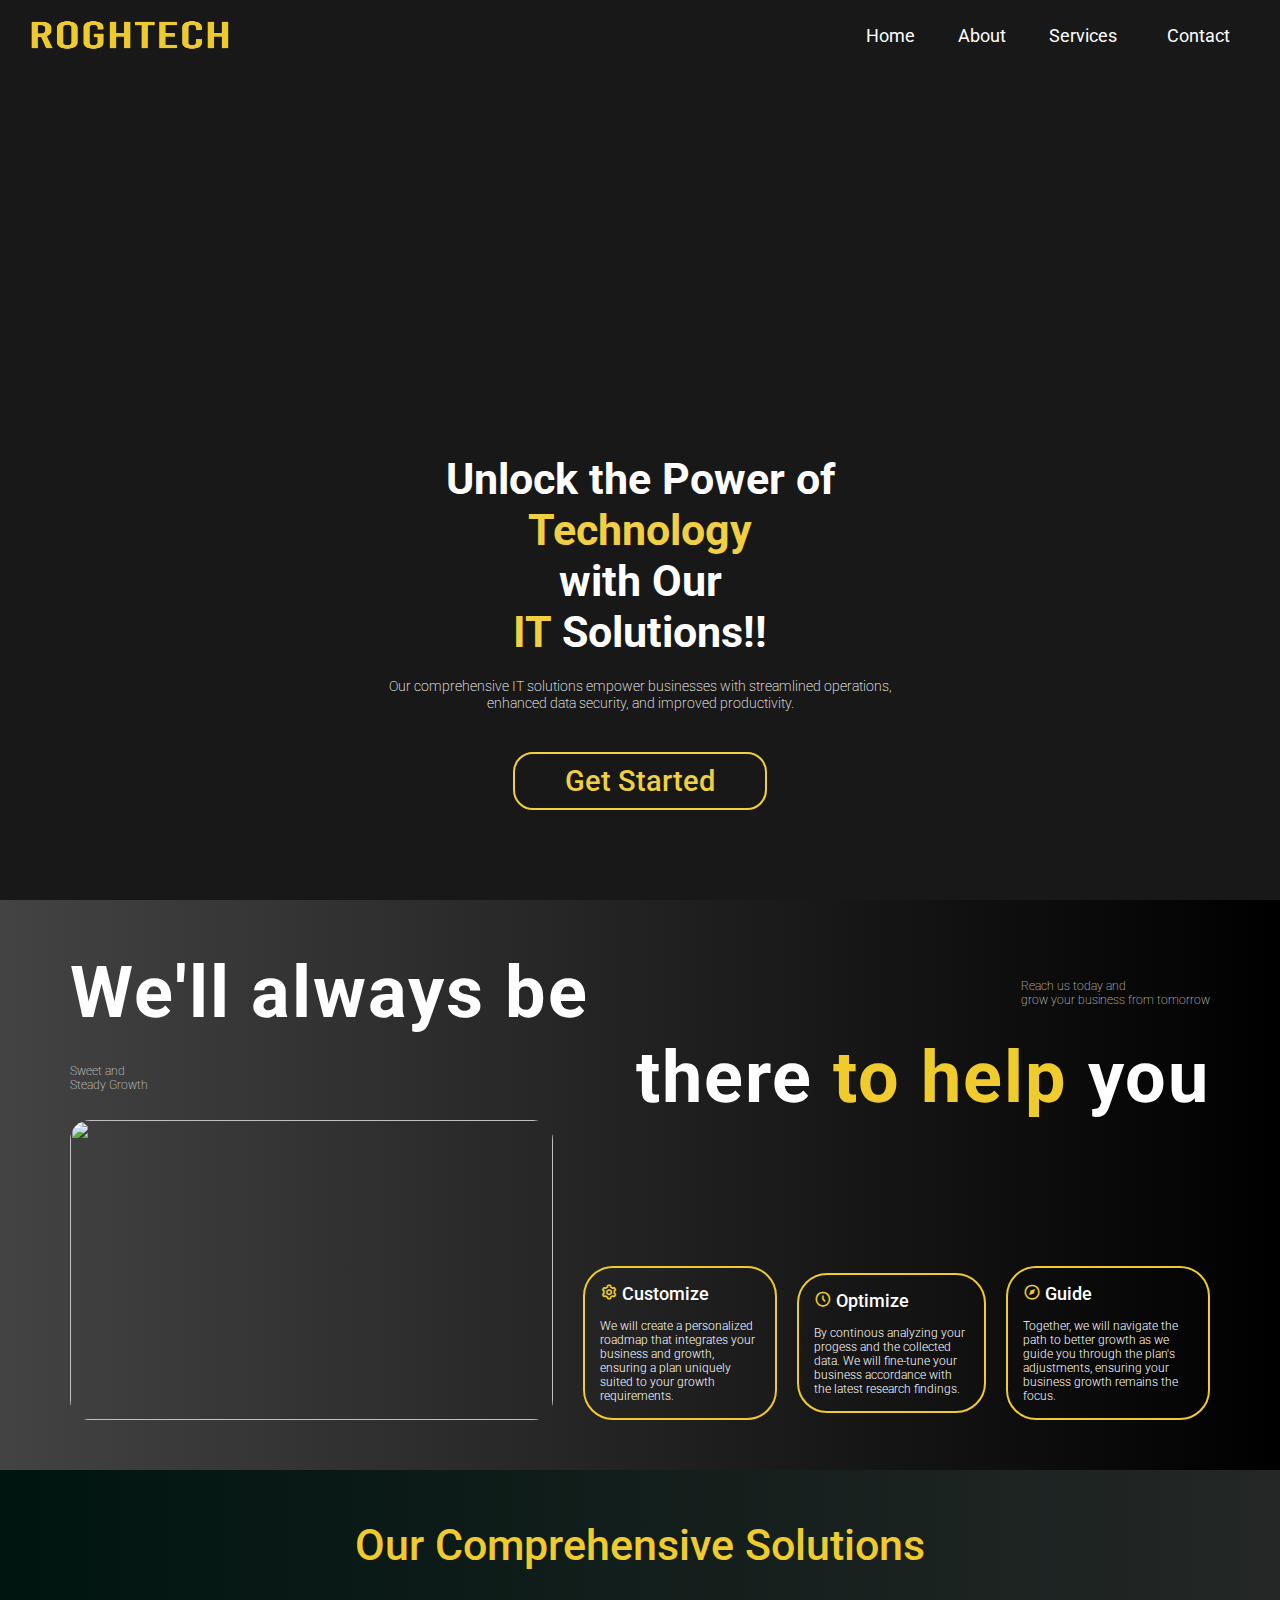
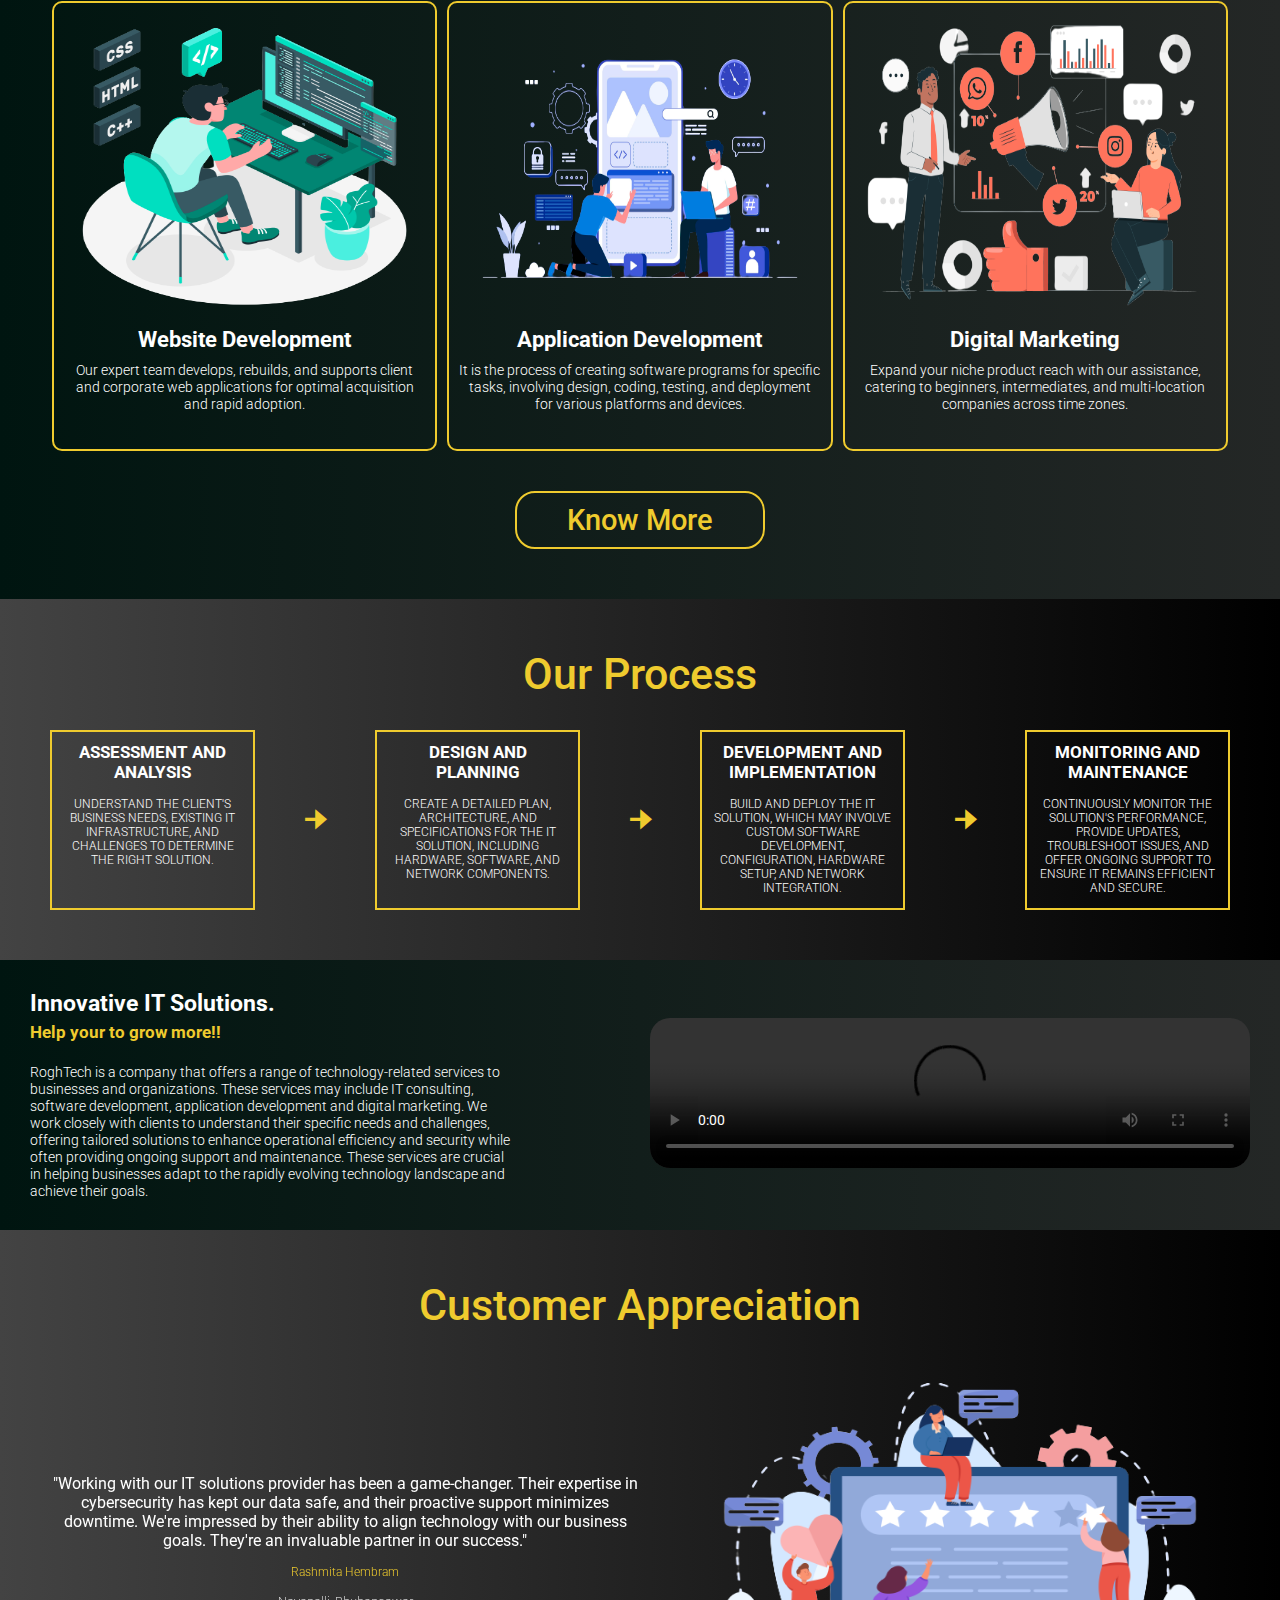
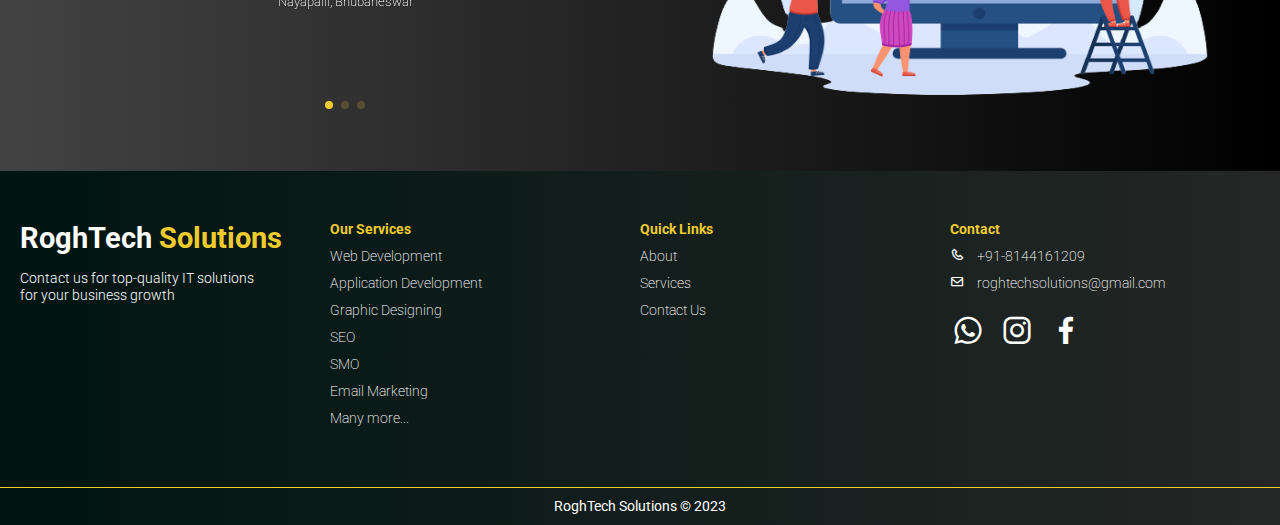
==== index.html @ c0a37eca "first commit" ====
<!DOCTYPE html>
<html lang="en">
  <head>
    <meta charset="UTF-8" />
    <meta name="viewport" content="width=device-width, initial-scale=1.0" />
    <link rel="preconnect" href="https://fonts.googleapis.com" />
    <link rel="preconnect" href="https://fonts.gstatic.com" crossorigin />
    <link
      rel="stylesheet"
      href="https://cdn.jsdelivr.net/npm/swiper@11/swiper-bundle.min.css"
    />
    <link
      href="https://unpkg.com/boxicons@2.1.4/css/boxicons.min.css"
      rel="stylesheet"
    />

    <link
      href="https://fonts.googleapis.com/css2?family=Dancing+Script:wght@400;500;600;700&family=Inter:wght@100;200;300;400;500;600;700;800;900&family=Kaushan+Script&family=Poppins:ital,wght@0,100;0,200;0,300;0,400;0,500;0,600;0,700;0,800;0,900;1,100;1,200;1,300;1,400;1,500;1,600;1,700;1,900&family=Roboto:ital,wght@0,100;0,300;0,400;0,500;0,700;0,900;1,100;1,300;1,400;1,500;1,700;1,900&display=swap"
      rel="stylesheet"
    />

    <link
      rel="stylesheet"
      href="https://cdnjs.cloudflare.com/ajax/libs/font-awesome/4.7.0/css/font-awesome.min.css"
    />
    <link rel="stylesheet" href="styles.css" />
    <title>RoghTech Solutions</title>
  </head>
  <body>
    <section class="header" id="header">
      <div class="image-back">
        <video src="images/background.mp4" loop muted autoplay></video>
      </div>

      <div class="nav-bar">
        <img src="images/text-logo.png" alt="logo" />
        <p><i class="menu-icon bx bx-menu-alt-right"></i></p>
        <div class="nav-links">
          <a href="index.html">Home</a>
          <a href="about.html">About</a>
          <a href="services.html">Services</a>s
          <a href="contact.html">Contact</a>
        </div>
      </div>

      <div class="open-nav-links">
        <a href="index.html">Home</a>
        <a href="about.html">About</a>
        <a href="services.html">Services</a>
        <a href="contact.html">Contact</a>
      </div>

      <div class="img-back-content">
        <h2>
          Unlock the Power of <br />
          <span>Technology</span> <br />
          with Our <br />
          <span>IT </span> Solutions!!
        </h2>
        <p>
          Our comprehensive IT solutions empower businesses with streamlined
          operations,<br />
          enhanced data security, and improved productivity.
        </p>
        <a href="contact.html"><button class="btn">Get Started</button></a>
      </div>
    </section>
    <section class="addon" id="addon">
      <div class="top-addon">
        <h1>We'll always be</h1>
        <p>
          Reach us today and <br />
          grow your business from tomorrow
        </p>
      </div>
      <div class="top-addon">
        <p>
          Sweet and <br />
          Steady Growth
        </p>
        <h1>there <span style="color: #efcb2e">to help</span> you</h1>
      </div>
      <div class="addon-content">
        <div class="add-img">
          <img
            src="https://images.unsplash.com/photo-1524758631624-e2822e304c36?auto=format&fit=crop&q=60&w=500&ixlib=rb-4.0.3&ixid=M3wxMjA3fDB8MHxzZWFyY2h8MTJ8fG9mZmljZXxlbnwwfHwwfHx8MA%3D%3D"
            alt=""
          />
          <img
            src="https://images.unsplash.com/photo-1542744173-8e7e53415bb0?auto=format&fit=crop&q=60&w=500&ixlib=rb-4.0.3&ixid=M3wxMjA3fDB8MHxzZWFyY2h8OHx8b2ZmaWNlfGVufDB8fDB8fHww"
            alt=""
            id="add-img-hide"
          />
        </div>
        <div class="add-container">
          <div class="add-cont">
            <h2><i class="bx bx-cog"></i> Customize</h2>
            <p>
              We will create a personalized roadmap that integrates your
              business and growth, ensuring a plan uniquely suited to your
              growth requirements.
            </p>
          </div>
          <div class="add-cont">
            <h2><i class="bx bx-time-five"></i> Optimize</h2>
            <p>
              By continous analyzing your progess and the collected data. We
              will fine-tune your business accordance with the latest research
              findings.
            </p>
          </div>
          <div class="add-cont">
            <h2><i class="bx bx-compass"></i> Guide</h2>
            <p>
              Together, we will navigate the path to better growth as we guide
              you through the plan's adjustments, ensuring your business growth
              remains the focus.
            </p>
          </div>
        </div>
      </div>
    </section>
    <section class="solutions" id="solutions">
      <h1 class="h1">Our Comprehensive Solutions</h1>
      <div class="solutions-container">
        <div class="sol-cont">
          <img src="images/web.png" alt="website" />
          <h2>Website Development</h2>
          <p>
            Our expert team develops, rebuilds, and supports client and
            corporate web applications for optimal acquisition and rapid
            adoption.
          </p>
        </div>
        <div class="sol-cont hide-sol-cont">
          <img src="images/app.png" alt="application" />
          <h2>Application Development</h2>
          <p>
            It is the process of creating software programs for specific tasks,
            involving design, coding, testing, and deployment for various
            platforms and devices.
          </p>
        </div>
        <div class="sol-cont">
          <img src="images/digital.png" alt="digital" />
          <h2>Digital Marketing</h2>
          <p>
            Expand your niche product reach with our assistance, catering to
            beginners, intermediates, and multi-location companies across time
            zones.
          </p>
        </div>
      </div>
      <a href="services.html"><button class="btn">Know More</button></a>
    </section>
    <section class="process" id="process">
      <h1 class="h1">Our Process</h1>
      <div class="process-container">
        <div class="cont">
          <h2>Assessment and Analysis</h2>
          <p>
            Understand the client's business needs, existing IT infrastructure,
            and challenges to determine the right solution.
          </p>
        </div>
        <i class="bx bxs-right-arrow-alt"></i>
        <div class="cont">
          <h2>Design and Planning</h2>
          <p>
            Create a detailed plan, architecture, and specifications for the IT
            solution, including hardware, software, and network components.
          </p>
        </div>
        <i class="bx bxs-right-arrow-alt"></i>
        <div class="cont">
          <h2>Development and Implementation</h2>
          <p>
            Build and deploy the IT solution, which may involve custom software
            development, configuration, hardware setup, and network integration.
          </p>
        </div>
        <i class="bx bxs-right-arrow-alt"></i>
        <div class="cont">
          <h2>Monitoring and Maintenance</h2>
          <p>
            Continuously monitor the solution's performance, provide updates,
            troubleshoot issues, and offer ongoing support to ensure it remains
            efficient and secure.
          </p>
        </div>
      </div>
    </section>
    <section class="mob-process" id="mob-process">
      <h1 class="h1">Our Process</h1>
      <div class="mobile-process-container">
        <div class="cont-with-count">
          <div class="cont">
            <h2>Assessment and Analysis</h2>
            <p>
              Understand the client's business needs, existing IT
              infrastructure, and challenges to determine the right solution.
            </p>
          </div>
          <span>1</span>
        </div>
        <div class="cont-with-count">
          <div class="cont">
            <h2>Design and Planning</h2>
            <p>
              Create a detailed plan, architecture, and specifications for the
              IT solution, including hardware, software, and network components.
            </p>
          </div>
          <span>2</span>
        </div>
        <div class="cont-with-count">
          <div class="cont">
            <h2>Development and Implementation</h2>
            <p>
              Build and deploy the IT solution, which may involve custom
              software development, configuration, hardware setup, and network
              integration.
            </p>
          </div>
          <span>3</span>
        </div>
        <div class="cont-with-count">
          <div class="cont">
            <h2>Monitoring and Maintenance</h2>
            <p>
              Continuously monitor the solution's performance, provide updates,
              troubleshoot issues, and offer ongoing support to ensure it
              remains efficient and secure.
            </p>
          </div>
          <span>4</span>
        </div>
      </div>
    </section>
    <section class="video-cont" id="video-cont">
      <div class="video-content">
        <h2>
          Innovative IT Solutions. <br />
          <span class="cont-h2-span">Help your to grow more!!</span>
          <p>
            RoghTech is a company that offers a range of technology-related
            services to businesses and organizations. These services may include
            IT consulting, software development, application development and
            digital marketing. We work closely with clients to understand their
            specific needs and challenges, offering tailored solutions to
            enhance operational efficiency and security while often providing
            ongoing support and maintenance. These services are crucial in
            helping businesses adapt to the rapidly evolving technology
            landscape and achieve their goals.
          </p>
        </h2>
      </div>
      <div class="video-actual">
        <video src="images/videocont.mp4" controls></video>
      </div>
    </section>
    <section class="review" id="review">
      <h1 class="h1">Customer Appreciation</h1>
      <div class="review-container">
        <div class="test-review">
          <div class="swiper mySwiper">
            <div class="swiper-wrapper">
              <div class="swiper-slide">
                <p class="p-review">
                  "Working with our IT solutions provider has been a
                  game-changer. Their expertise in cybersecurity has kept our
                  data safe, and their proactive support minimizes downtime.
                  We're impressed by their ability to align technology with our
                  business goals. They're an invaluable partner in our success."
                </p>
                <p class="p-name">Rashmita Hembram</p>
                <p class="p-place">Nayapalli, Bhubaneswar</p>
              </div>
              <div class="swiper-slide">
                <p class="p-review">
                  "The IT solutions company has been instrumental in our digital
                  transformation. Their innovative cloud solutions streamlined
                  our operations, and their dedicated support team ensures
                  everything runs smoothly. We've seen a noticeable boost in
                  productivity and cost savings since partnering with them."
                </p>
                <p class="p-name">Shiva Prakash</p>
                <p class="p-place">MVP Colony, Vishakapatnam</p>
              </div>
              <div class="swiper-slide">
                <p class="p-review">
                  "Our experience with the IT solutions provider has been
                  outstanding. Their responsive customer service and
                  cutting-edge software solutions have transformed our business.
                  We've not only saved time and resources but also enhanced our
                  customer experience. They're an essential part of our growth
                  and success."
                </p>
                <p class="p-name">Utsav Jha</p>
                <p class="p-place">Marathalli, Bangalore</p>
              </div>
            </div>
            <div class="swiper-pagination"></div>
          </div>
        </div>
        <div class="test-img">
          <img src="images/review.png" alt="" />
        </div>
      </div>
    </section>

    <footer>
      <div class="container-footer">
        <div class="row">
          <div class="col-md-2">
            <h1>
              <a href="index.html" style="text-decoration: none; color: white">
                RoghTech <span style="color: #efcb2e">Solutions</span></a
              >
            </h1>
            <p
              style="
                color: white;
                margin-top: 15px;
                font-style: 15px;
                font-weight: 300;
                width: 80%;
              "
            >
              Contact us for top-quality IT solutions for your business growth
            </p>
          </div>
          <div class="col-md-2">
            <p>Our Services</p>
            <ul>
              <li><a href="services.html">Web Development</a></li>
              <li><a href="services.html">Application Development</a></li>
              <li><a href="services.html">Graphic Designing</a></li>
              <li><a href="services.html">SEO</a></li>
              <li><a href="services.html">SMO</a></li>
              <li><a href="services.html">Email Marketing</a></li>
              <li><a href="services.html">Many more...</a></li>
            </ul>
          </div>
          <div class="col-md-2">
            <p>Quick Links</p>
            <ul>
              <li><a href="about.html">About</a></li>
              <li><a href="services.html">Services</a></li>
              <li><a href="contact.html">Contact Us</a></li>
            </ul>
          </div>
          <div class="col-md-2 footer-social">
            <p>Contact</p>
            <ul>
              <li>
                <a href="#"><i class="bx bx-phone"></i> +91-8144161209</a>
              </li>
              <li>
                <a href="#"
                  ><i class="bx bx-envelope"></i> roghtechsolutions@gmail.com</a
                >
              </li>
            </ul>

            <div class="footer-social-media">
              <i class="bx bxl-whatsapp"></i>
              <i class="bx bxl-instagram"></i>
              <i class="bx bxl-facebook"></i>
            </div>
          </div>
        </div>
        <div
          class="copy"
          style="border-top: 1px solid #efcb2e; padding: 10px 0"
        >
          <p style="color: white">RoghTech Solutions &copy; 2023</p>
        </div>
      </div>
    </footer>

    <script src="https://cdn.jsdelivr.net/npm/swiper@11/swiper-bundle.min.js"></script>
    <script>
      const menuIcon = document.querySelector(".menu-icon");
      const navbar = document.querySelector(".nav-links");
      const openNavbar = document.querySelector(".open-nav-links");

      menuIcon.addEventListener("click", () => {
        menuIcon.classList.toggle("bx-x");
        openNavbar.classList.toggle("slide");
      });
    </script>
    <script src="script.js"></script>
  </body>
</html>
---- styles.css ----
* {
  padding: 0;
  margin: 0;
  box-sizing: border-box;
  text-decoration: none;
  font-family: "Roboto", sans-serif;
}

html {
  font-size: 90%;
}

html,
body {
  width: 100%;
  height: 100%;
}

.btn {
  padding: 10px 50px;
  border: 2px solid #efcb2e;
  color: #efcb2e;
  background-color: transparent;
  font-size: 2rem;
  font-weight: 500;
  border-radius: 20px;
  cursor: pointer;
  transition: 0.5s all ease;
}
.btn:hover {
  color: #000;
  background-color: #efcb2e;
}

/* header part */

.open-nav-links.slide {
  display: block;
}

.open-nav-links {
  display: none;
  width: 100%;
  position: absolute;
  top: 12%;
  left: 0;
  text-align: center;
  padding: 50px 0;
  background-color: rgba(5, 5, 5, 0.7);
  z-index: 999;
  border-radius: 20px;
}

.open-nav-links a {
  display: block;
  font-size: 3rem;
  color: white;
  margin: 20px 0;
}

#header {
  width: 100%;
  opacity: 0.9;
  background-color: black;
  z-index: 5;
}

.image-back {
  width: 100%;
  height: 100vh;
}

.image-back video {
  width: 100%;
  height: 100%;
  object-fit: cover;
}

.nav-bar {
  width: 100%;
  display: flex;
  justify-content: space-between;
  align-items: center;
  position: absolute;
  top: 0;
  left: 0;
  padding: 20px 30px;
}

.nav-bar img,
.extra-nav-bar img {
  width: 200px;
  height: 30px;
}

.nav-bar .menu-icon,
.extra-nav-bar .menu-icon {
  display: none;
  color: white;
  font-size: 20px;
  cursor: pointer;
}

.nav-links a {
  font-size: 18px;
  margin: 0 20px;
  color: white;
  transition: 0.5s all ease;
}

.nav-links a:hover {
  color: #efcb2e;
}

.head-img {
  position: absolute;
  right: 5%;
  bottom: 2%;
}

.img-back-content {
  width: 100%;
  position: absolute;
  bottom: 10%;
  left: 0;
  text-align: center;
}

.img-back-content h2 {
  font-size: 3rem;
  color: white;
  font-weight: 700;
}

.img-back-content p {
  margin-top: 20px;
  font-size: 1rem;
  color: white;
  font-weight: 200;
}

.img-back-content button {
  margin-top: 40px;
}

.img-back-content span {
  color: #efcb2e;
}

.nav-contact p {
  color: white;
  display: flex;
  align-items: center;
  justify-content: center;
  gap: 10px;
}

/* addon section */

#addon {
  width: 100%;
  background: #000000;
  background: -webkit-linear-gradient(to right, #434343, #000000);
  background: linear-gradient(to right, #434343, #000000);
  padding: 50px 70px;
  text-align: center;
  padding-bottom: 50px;
}

.top-addon {
  display: flex;
  justify-content: space-between;
  align-items: center;
  text-align: left;
}

.top-addon h1 {
  font-size: 5rem;
  color: white;
  letter-spacing: 2px;
}

.top-addon p {
  color: white;
  font-size: 12px;
  font-weight: 100;
}

.addon-content {
  display: flex;
  justify-content: center;
  align-items: end;
  gap: 30px;
}

.add-img {
  width: 50%;
  display: flex;
  justify-content: center;
  align-items: end;
  gap: 20px;
}

.addon-content img {
  width: 100%;
  height: 300px;
  border-radius: 20px;
}

#add-img-hide {
  height: 200px;
  display: none;
}

.add-container {
  width: 65%;
  display: flex;
  justify-content: center;
  align-items: center;
  gap: 20px;
}

.add-cont {
  padding: 15px;
  color: white;
  text-align: left;
  border-radius: 30px;
  border: 2px solid #efcb2e;
}

.add-cont i {
  color: #efcb2e;
}

.add-cont h2 {
  font-size: 18px;
  font-weight: 500;
}
.add-cont p {
  font-size: 12px;
  font-weight: 300;
  margin-top: 15px;
}
/* company section */

#solutions {
  width: 100%;
  padding: 50px;
  text-align: center;
  background: #efcb2e;
  background: -webkit-linear-gradient(to right, #001510, #efcb2e);
  background: linear-gradient(to right, #001510, #242726);
  position: relative;
}

.h1 {
  color: #efcb2e;
  font-size: 3rem;
  font-weight: 500;
  margin-bottom: 30px;
}

.solutions-container {
  display: flex;
  justify-content: center;
  align-items: center;
  gap: 10px;
  flex-wrap: wrap;
}

.sol-cont {
  width: calc(98% / 3);
  padding: 10px;
  border: 2px solid #efcb2e;
  border-radius: 10px;
  height: 450px;
}

.sol-cont img {
  width: 100%;
  height: 300px;
}

.sol-cont h2 {
  color: white;
  margin-top: 10px;
}

.sol-cont p {
  color: white;
  margin-top: 10px;
  font-weight: 300;
}

.solutions button {
  margin-top: 40px;
}

/* process section */

#process {
  width: 100%;
  padding: 50px;
  text-align: center;
  background: #000000;
  background: -webkit-linear-gradient(to right, #434343, #000000);
  background: linear-gradient(to right, #434343, #000000);
  color: white;
}

.process-container {
  display: flex;
  justify-content: space-evenly;
  align-items: center;
  gap: 40px;
}

.process-container i {
  font-size: 2.8rem;
  width: 5%;
  color: #efcb2e;
  animation: float 2s ease infinite;
}

@keyframes float {
  0% {
    transform: translateX(0);
  }
  50% {
    transform: translateX(10px);
  }

  100% {
    transform: translateX(0);
  }
}

.cont {
  width: 25%;
  height: 180px;
  padding: 10px;
  border: 2px solid #efcb2e;
}

.cont h2 {
  font-size: 1.2rem;
  text-transform: uppercase;
  margin-bottom: 15px;
}
.cont p {
  font-size: 0.8rem;
  text-transform: uppercase;
  font-weight: 300;
}

/* mobile process container */

#mob-process {
  display: none;
  width: 100%;
  text-align: center;
  background: #000000;
  background: -webkit-linear-gradient(to right, #434343, #000000);
  background: linear-gradient(to right, #434343, #000000);
  color: white;
  padding: 20px;
}

.mobile-process-container {
  margin: 0 auto;
  display: grid;
  grid-template-columns: repeat(2, 1fr);
  gap: 20px;
  width: 80%;
}

.cont-with-count {
  width: 100%;
  display: flex;
  justify-content: center;
  align-items: center;
  flex-direction: column;
  gap: 20px;
  margin-bottom: 30px;
}

.mobile-process-container span {
  padding: 5px 10px;
  background-color: #efcb2e;
  border-radius: 50%;
  color: #000000;
  animation: floatMob 2s ease infinite;
}

@keyframes floatMob {
  0% {
    transform: translateY(0);
  }
  50% {
    transform: translateY(-5px);
  }

  100% {
    transform: translateY(0);
  }
}

.mobile-process-container .cont {
  width: 100%;
  height: 165px;
  padding: 10px;
  border: 2px solid #efcb2e;
}

/* video section */

#video-cont {
  width: 100%;
  display: flex;
  justify-content: center;
  align-items: center;
  gap: 20px;
  padding: 30px;
  background: #efcb2e;
  background: -webkit-linear-gradient(to right, #001510, #efcb2e);
  background: linear-gradient(to right, #001510, #242726);
}

.video-content {
  width: calc(100% / 2);
}

.video-content h2 {
  font-size: 1.6rem;
  color: white;
}

.video-content .cont-h2-span {
  font-size: 1.2rem;
  color: #efcb2e;
}

.video-content p {
  margin-top: 20px;
  font-size: 1rem;
  font-weight: 300;
  width: 80%;
  color: white;
}

.video-actual {
  width: calc(100% / 2);
}

.video-actual video {
  width: 100%;
  border-radius: 20px;
}

/* review slide */
#review {
  width: 100%;
  padding: 50px;
  background: #000000;
  background: -webkit-linear-gradient(to right, #434343, #000000);
  background: linear-gradient(to right, #434343, #000000);
  text-align: center;
}

.review-container {
  display: flex;
  justify-content: center;
  align-items: center;
  gap: 50px;
}

.test-review {
  width: calc(100% / 2);
}

.test-img {
  width: calc(100% / 2);
}

.test-img img {
  width: 100%;
  height: 350px;
  border-radius: 20px;
}

.swiper {
  width: 100%;
  height: 100%;
}

.swiper-slide {
  text-align: center;
  background: transparent;
  display: flex;
  justify-content: center;
  align-items: center;
  flex-direction: column;
  height: 40vh;
  color: white;
}

.p-review {
  font-size: 16px;
  font-weight: 400;
}

.p-name {
  font-size: 12px;
  font-weight: 300;
  color: #efcb2e;
  margin: 15px 0;
}

.p-place {
  font-size: 13px;
  font-weight: 200;
}

.swiper-pagination-bullet {
  background-color: #efcb2e;
}

.swiper-pagination-bullet-active {
  background: #efcb2e;
}

/* footer section */

footer {
  width: 100%;
  display: flex;
  justify-content: center;
  text-align: center;
  background: #efcb2e;
  background: -webkit-linear-gradient(to right, #001510, #efcb2e);
  background: linear-gradient(to right, #001510, #242726);
  position: relative;
  z-index: 999;
}

.container-footer {
  width: 100%;
}

.container-footer .row {
  color: white;
  overflow: hidden;
  margin: 50px 20px;
  cursor: pointer;
  text-align: left;
  display: flex;
  justify-content: center;
  align-items: start;
}

.container-footer .row .col-md-2 {
  width: calc(100% / 4);
}
.footer-news {
  display: flex;
  justify-content: center;
  align-items: center;
  gap: 10px;
  border: 1px solid #fff;
  padding: 2px;
  border-radius: 2px;
}

.footer-news input {
  width: 70%;
  border: none;
  text-align: center;
  color: white;
  font-size: 12px;
  background-color: transparent;
  outline: none;
}

.footer-news button {
  width: 30%;
  border: none;
  background-color: #efcb2e;
  color: black;
  padding: 5px 10px;
  font-size: 12px;
  font-weight: 500;
  border-radius: 2px;
}

#last-foot {
  font-size: 12px;
  font-weight: 200;
  margin: 15px 0;
  color: #fff;
}

.container-footer .row .col-md-2 li {
  list-style: none;
  margin: 10px 0;
  font-weight: 200;
  transition: 0.5s all ease;
}
.container-footer .row .col-md-2 li:hover {
  color: #efcb2e;
}

.container-footer .row .col-md-2 p {
  font-weight: bold;
  color: #efcb2e;
}
.container-footer .row ul {
  padding: 0 !important;
}
.container-footer .col-md-3 h1 {
  font-size: 32px;
  font-weight: 700;
}

.footer-social-media {
  text-align: left;
  margin-top: 20px;
}

.footer-social-media i {
  font-size: 2.5rem;
  transition: 0.5s all ease;
}

.footer-social-media i:hover {
  color: #efcb2e;
}

.footer-social i {
  margin-right: 10px;
  transition: 0.5s all ease;
}

.footer-social i:hover {
  color: #efcb2e;
}

.container-footer .col-md-2 a {
  text-decoration: none;
  color: white;
}

/* extra header */

.extra-header {
  width: 100%;
  padding: 10px 20px;
  background-position: center;
  background: url("https://images-wixmp-ed30a86b8c4ca887773594c2.wixmp.com/f/384f0dca-8210-4b23-a348-3a50bd8df88f/d36aecx-adb7e6eb-8fec-4d83-b08b-c1cbadaf5101.jpg/v1/fit/w_828,h_434,q_70,strp/office_days_by_jonasdero_d36aecx-414w-2x.jpg?token=eyJ0eXAiOiJKV1QiLCJhbGciOiJIUzI1NiJ9.[base64].gCIL_qt3JCvI5vJTxH56i0zVXLBAZXZGtVeEzUQzxAw");
}

.extra-nav-bar {
  display: flex;
  justify-content: space-between;
  align-items: center;
}

/* about page design */

.about-content {
  width: 100%;
  height: 50vh;
  display: flex;
  justify-content: center;
  align-items: center;
}
.about-content h1 {
  font-size: 6rem;
  font-weight: 900;
  background: linear-gradient(
    to right,
    #efcb2e 20%,
    #000 30%,
    #efcb2e 70%,
    #000000 80%
  );
  -webkit-background-clip: text;
  background-clip: text;
  -webkit-text-fill-color: transparent;
  text-fill-color: transparent;
  background-size: 500% auto;
  animation: textShine 5s ease-in-out infinite alternate;
  text-transform: uppercase;
}

@keyframes textShine {
  0% {
    background-position: 0% 50%;
  }
  100% {
    background-position: 100% 50%;
  }
}

.about-intro {
  width: 100%;
  padding: 50px;
  background-color: #efcb2e;
  display: flex;
  justify-content: space-between;
  align-items: center;
}

.intro-tag {
  text-align: center;
}

.intro-tag h3 {
  font-size: 2rem;
  font-weight: 200;
}

.intro-tag h1 {
  font-size: 2rem;
  font-weight: 500;
  color: white;
}

.about-intro p {
  width: 50%;
  font-size: 1rem;
  font-weight: 300;
}

.about-history {
  width: 100%;
  padding: 50px;
  display: flex;
  justify-content: space-between;
  align-items: start;
  gap: 100px;
  color: white;
  background: #efcb2e;
  background: -webkit-linear-gradient(to right, #001510, #efcb2e);
  background: linear-gradient(to right, #001510, #242726);
}

.about-history h4 {
  font-size: 2rem;
  font-weight: 500;
}

.about-history p {
  font-size: 1rem;
  font-weight: 300;
  width: 50%;
}

.about-history .span1 {
  font-weight: 400;
}

.about-mission {
  width: 100%;
  padding: 50px;
  display: flex;
  justify-content: space-between;
  align-items: start;
  background: #000000;
  background: -webkit-linear-gradient(to right, #434343, #000000);
  background: linear-gradient(to right, #434343, #000000);
  color: white;
}

.mission-container {
  width: 45%;
}

.mission-container h2 {
  font-size: 2rem;
  font-weight: 300;
  margin-bottom: 10px;
}

.mission-container img {
  width: 100%;
  height: 200px;
  object-fit: cover;
}

.about-mission p {
  font-size: 1rem;
  font-weight: 400;
  margin-bottom: 20px;
}

.choose-container {
  width: 45%;
}

.choose-container h2 {
  font-size: 2rem;
  font-weight: 300;
  margin-bottom: 10px;
}

.choose-container span {
  font-weight: 600;
  color: #efcb2e;
}

/* contact page design */

#contact {
  width: 100%;
  padding: 50px;
  background: #000000;
  background: -webkit-linear-gradient(to right, #434343, #000000);
  background: linear-gradient(to right, #434343, #000000);
}

.contact-address {
  display: flex;
  justify-content: center;
  align-items: center;
  gap: 50px;
  flex-wrap: wrap;
}

.address {
  width: 30%;
  height: 150px;
  display: flex;
  justify-content: center;
  align-items: center;
  flex-direction: column;
  background: #efcb2e;
  background: -webkit-linear-gradient(to right, #001510, #efcb2e);
  background: linear-gradient(to right, #001510, #242726);
  padding: 20px;
  border-radius: 10px;
  text-align: center;
  color: white;
}

.address i {
  font-size: 1.6rem;
  color: #5fc7cf;
}

.address h2 {
  margin: 20px 0;
}

.form-container {
  text-align: center;
  padding: 20px;
  margin-top: 50px;
}

.form-sect {
  display: flex;
  justify-content: center;
  align-items: start;
  gap: 40px;
  flex-wrap: wrap;
}

.google-map {
  width: 45%;
  padding: 10px;
}

.google-map iframe {
  width: 100%;
  height: 320px;
}

.contact-form-input {
  display: flex;
  justify-content: start;
  flex-direction: column;
  width: 45%;
}

.contact-form-input input {
  width: 100%;
  height: 30px;
  padding-left: 20px;
  background-color: transparent;
  border: 1px solid #efcb2e;
  outline: #efcb2e;
  margin: 10px 0;
  color: white;
}

.contact-form-input .msg-comment {
  padding-bottom: 30px;
  height: 60px;
}

.contact-form-input .form-btn {
  width: 25%;
  font-size: 1.2rem;
  padding: 5px 10px;
  border-radius: 0;
  margin-top: 20px;
}

/* services-page-design */

#services {
  width: 100%;
  padding: 50px;
  background: #000000;
  background: -webkit-linear-gradient(to right, #434343, #000000);
  background: linear-gradient(to right, #434343, #000000);
  color: white;
  text-align: center;
}

.serv-container {
  display: grid;
  grid-template-columns: repeat(3, 1fr);
  gap: 20px;
}

.serv {
  text-align: center;
  padding: 20px;
  border: 2px solid white;
  border-radius: 15px;
}

.serv h2 {
  font-size: 1.4rem;
  font-weight: 400;
  margin-bottom: 15px;
  color: #efcb2e;
}

.serv p {
  font-size: 1rem;
  font-weight: 300;
}

.next-show {
  display: none;
}

.next-open-show {
  display: block;
}

.srvc-btn {
  margin-top: 40px;
}

@media screen and (max-width: 1100px) {
  #addon {
    padding: 20px;
  }

  #solutions {
    padding: 20px;
  }

  .sol-cont {
    height: 350px;
  }

  .sol-cont img {
    width: 80%;
    height: 200px;
  }

  #process {
    padding: 20px;
  }

  .process-container {
    gap: 20px;
  }

  .contact-address {
    gap: 20px;
  }
}

@media screen and (max-width: 980px) {
  .nav-bar,
  .extra-nav-bar {
    padding: 20px;
  }
  .addon-content {
    gap: 20px;
  }

  .add-img {
    width: 40%;
  }

  .addon-content img {
    height: 260px;
  }

  .add-cont {
    height: 160px;
    border-radius: 20px;
  }

  .hide-sol-cont {
    display: none;
  }

  .sol-cont {
    height: 350px;
  }

  .sol-cont img {
    width: 80%;
    height: 200px;
  }

  .process-container {
    gap: 10px;
  }

  .process-container .cont {
    height: 190px;
  }

  .contact-address {
    gap: 20px;
  }

  .img-back-content {
    bottom: 30%;
  }

  .addon-content {
    align-items: center;
    flex-direction: column;
  }

  .add-container {
    width: 100%;
  }

  #add-img-hide {
    display: block;
  }

  #process {
    display: none;
  }
  #mob-process {
    display: block;
  }

  .mobile-process-container .cont {
    padding: 20px;
  }

  .test-img img {
    height: 300px;
  }

  #review h1 {
    margin-bottom: 0;
  }
}

@media screen and (max-width: 780px) {
  .nav-links,
  .extra-header .nav-links {
    display: none;
  }

  .nav-bar img,
  .extra-nav-bar img {
    width: 120px;
  }

  #extra-header {
    padding: 10px;
  }

  .nav-bar {
    padding: 20px;
  }

  .extra-nav-bar {
    padding: 20px 0;
  }

  .nav-bar .menu-icon,
  .extra-nav-bar .menu-icon {
    display: block;
    font-size: 3rem;
  }

  .img-back-content {
    bottom: 30%;
  }

  .addon-content {
    align-items: center;
    flex-direction: column;
  }

  .add-container {
    width: 100%;
  }

  #add-img-hide {
    display: block;
  }

  .solutions-container {
    gap: 50px;
  }
  .sol-cont {
    height: 320px;
  }

  .sol-cont img {
    height: 160px;
  }

  .contact-address {
    gap: 10px;
  }

  .contact-address .address {
    width: 32%;
    padding: 10px;
  }

  #process {
    display: none;
  }
  #mob-process {
    display: block;
  }

  .test-img img {
    height: 300px;
  }

  #review h1 {
    margin-bottom: 0;
  }

  .serv-container {
    grid-template-columns: repeat(2, 1fr);
  }
}

@media screen and (max-width: 580px) {
  .top-addon h1 {
    font-size: 3rem;
  }
  .top-addon p {
    font-size: 10px;
  }

  .add-img {
    width: 100%;
    gap: 10px;
  }

  .add-container {
    gap: 10px;
  }
  .addon-content {
    margin-top: 20px;
  }
  .addon-content img {
    width: 50%;
    height: 220px;
  }

  #add-img-hide {
    height: 160px;
  }

  .solutions-container {
    gap: 10px;
  }

  .sol-cont {
    width: 48%;
  }

  .mobile-process-container {
    width: 100%;
  }

  .mobile-process-container .cont {
    height: 180px;
  }

  #video-cont {
    flex-direction: column;
  }

  .video-content {
    width: 100%;
  }

  .video-actual {
    width: 100%;
  }

  .review-container {
    flex-direction: column;
  }

  .test-review {
    width: 100%;
  }

  .test-img {
    display: none;
  }

  .container-footer .row {
    flex-direction: column;
  }

  .container-footer .row .col-md-2 {
    width: 100%;
    margin-bottom: 20px;
  }

  .serv-container {
    grid-template-columns: repeat(2, 1fr);
  }
}

@media screen and (max-width: 420px) {
  .h1 {
    font-size: 2rem;
  }
  .top-addon h1 {
    font-size: 2rem;
  }
  .top-addon p {
    font-size: 8px;
  }

  .add-img {
    width: 100%;
    gap: 10px;
  }

  .add-container {
    flex-direction: column;
    gap: 10px;
  }

  .addon-content {
    margin-top: 20px;
  }

  .addon-content img {
    width: 50%;
    height: 180px;
  }

  #add-img-hide {
    height: 140px;
  }

  .add-cont {
    height: auto;
  }

  .solutions-container {
    flex-direction: column;
    gap: 20px;
  }

  .sol-cont {
    width: 100%;
  }

  .sol-cont img {
    height: 180px;
  }

  .mobile-process-container {
    width: 100%;
    grid-template-columns: repeat(1, 1fr);
  }

  .mobile-process-container .cont {
    height: auto;
  }

  #video-cont {
    flex-direction: column;
  }

  .video-content {
    width: 100%;
  }

  .video-actual {
    width: 100%;
  }

  .review-container {
    flex-direction: column;
  }

  .test-review {
    width: 100%;
  }

  .test-img {
    display: none;
  }

  .container-footer .row {
    flex-direction: column;
  }

  .container-footer .row .col-md-2 {
    width: 100%;
    margin-bottom: 20px;
  }

  .about-intro {
    flex-direction: column;
  }

  .about-intro .intro-tag {
    width: 100%;
    text-align: left;
  }

  .about-intro p {
    text-align: left;
    width: 100%;
    margin-top: 20px;
  }

  .about-history {
    flex-direction: column;
    text-align: left;
    gap: 20px;
  }

  .about-history h4 {
    width: 100%;
  }

  .about-history p {
    width: 100%;
  }

  .about-history .span2 {
    display: none;
  }

  .about-mission {
    flex-direction: column;
    gap: 20px;
  }

  .about-mission .mission-container {
    width: 100%;
  }

  .about-mission .mission-container h2 {
    width: 100%;
  }

  .about-mission .choose-container {
    width: 100%;
  }

  .serv-container {
    grid-template-columns: repeat(1, 1fr);
  }

  .extra-header .about-content .h1 {
    font-size: 4rem;
  }

  #contact {
    padding: 20px;
  }

  .contact-address {
    flex-direction: column;
  }

  .contact-address .address {
    width: 100%;
    padding: 10px;
  }

  .contact-form-input {
    width: 100%;
  }

  .contact-form-input .form-btn {
    width: 40%;
  }

  .google-map {
    width: 100%;
  }

  .google-map iframe {
    height: 200px;
  }
}

@media screen and (max-width: 380px) {
  .img-back-content {
    bottom: 10%;
  }

  .top-addon h1 {
    font-size: 1.8rem;
  }

  .top-addon p {
    font-size: 6px;
  }

  .addon-content img {
    height: 160px;
  }

  #add-img-hide {
    height: 120px;
  }

  #review {
    padding: 20px;
  }

  .swiper-wrapper {
    padding: 20px 0;
  }
}
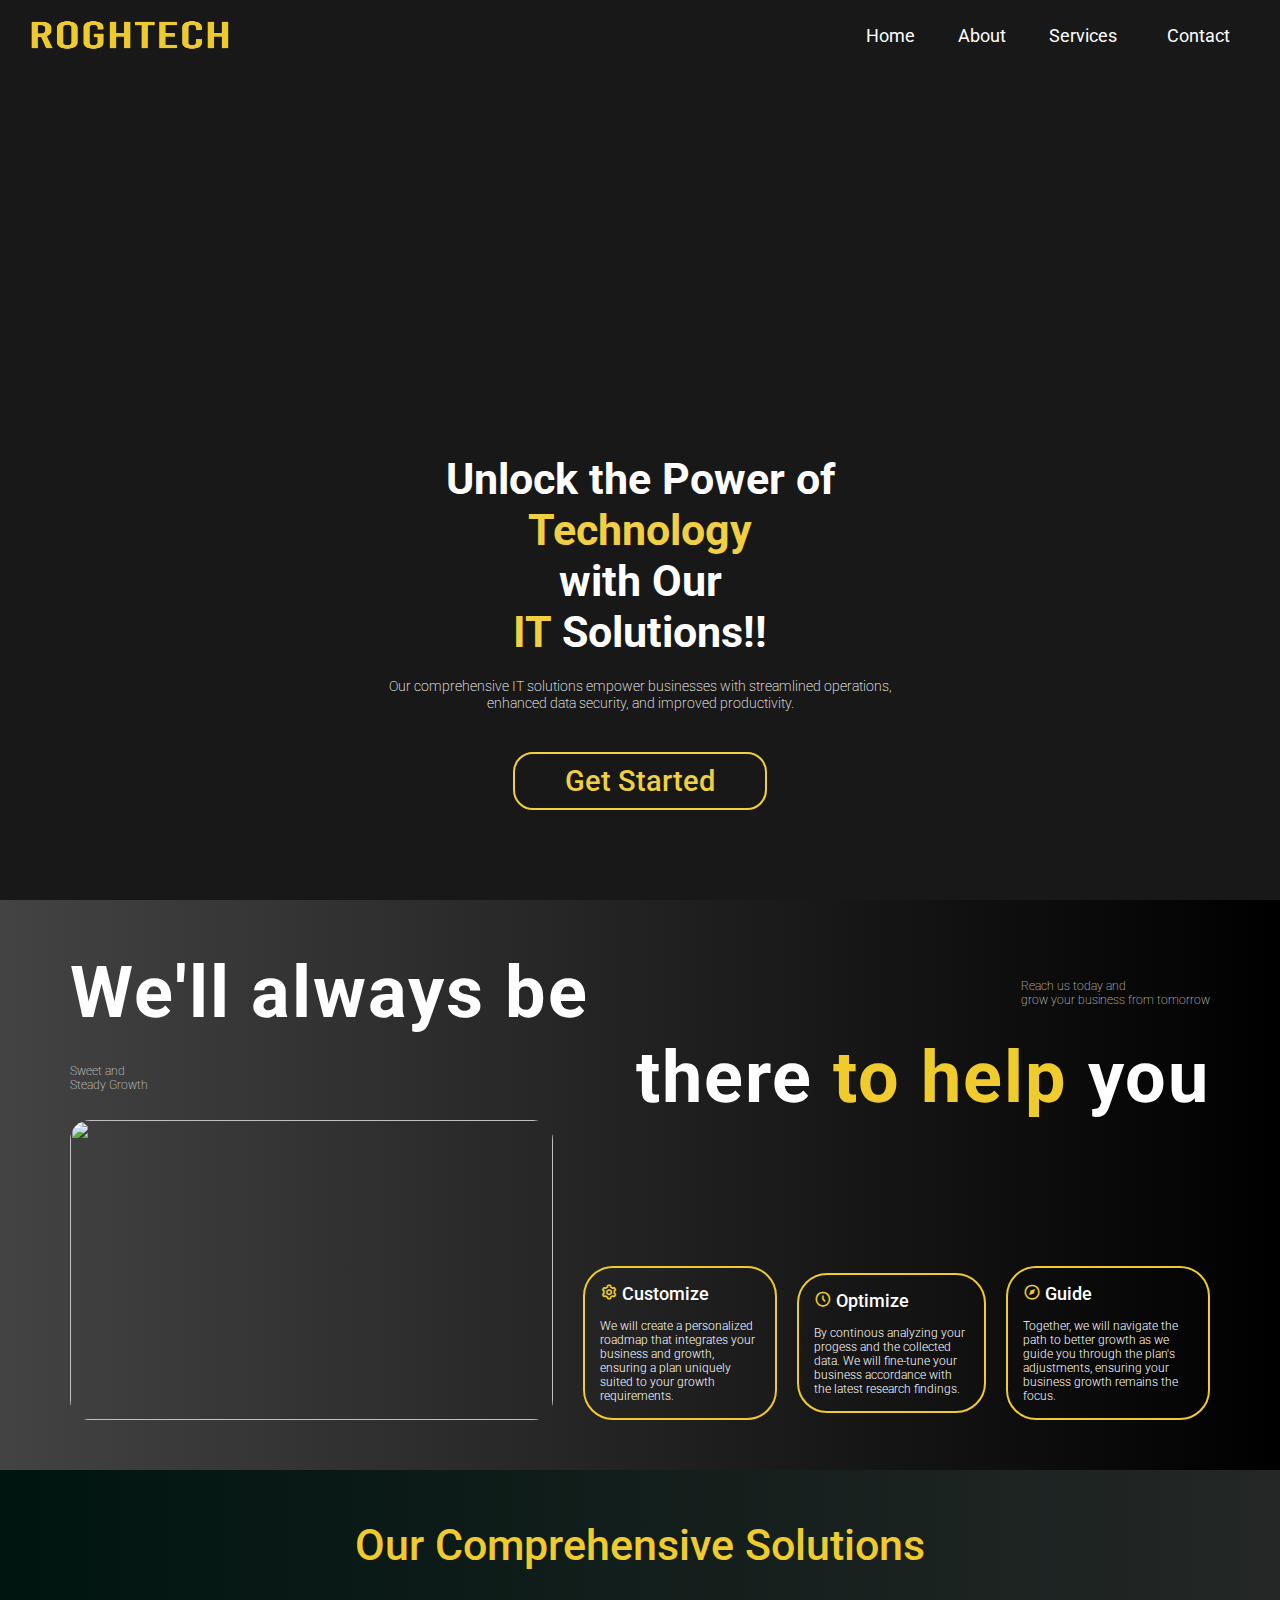
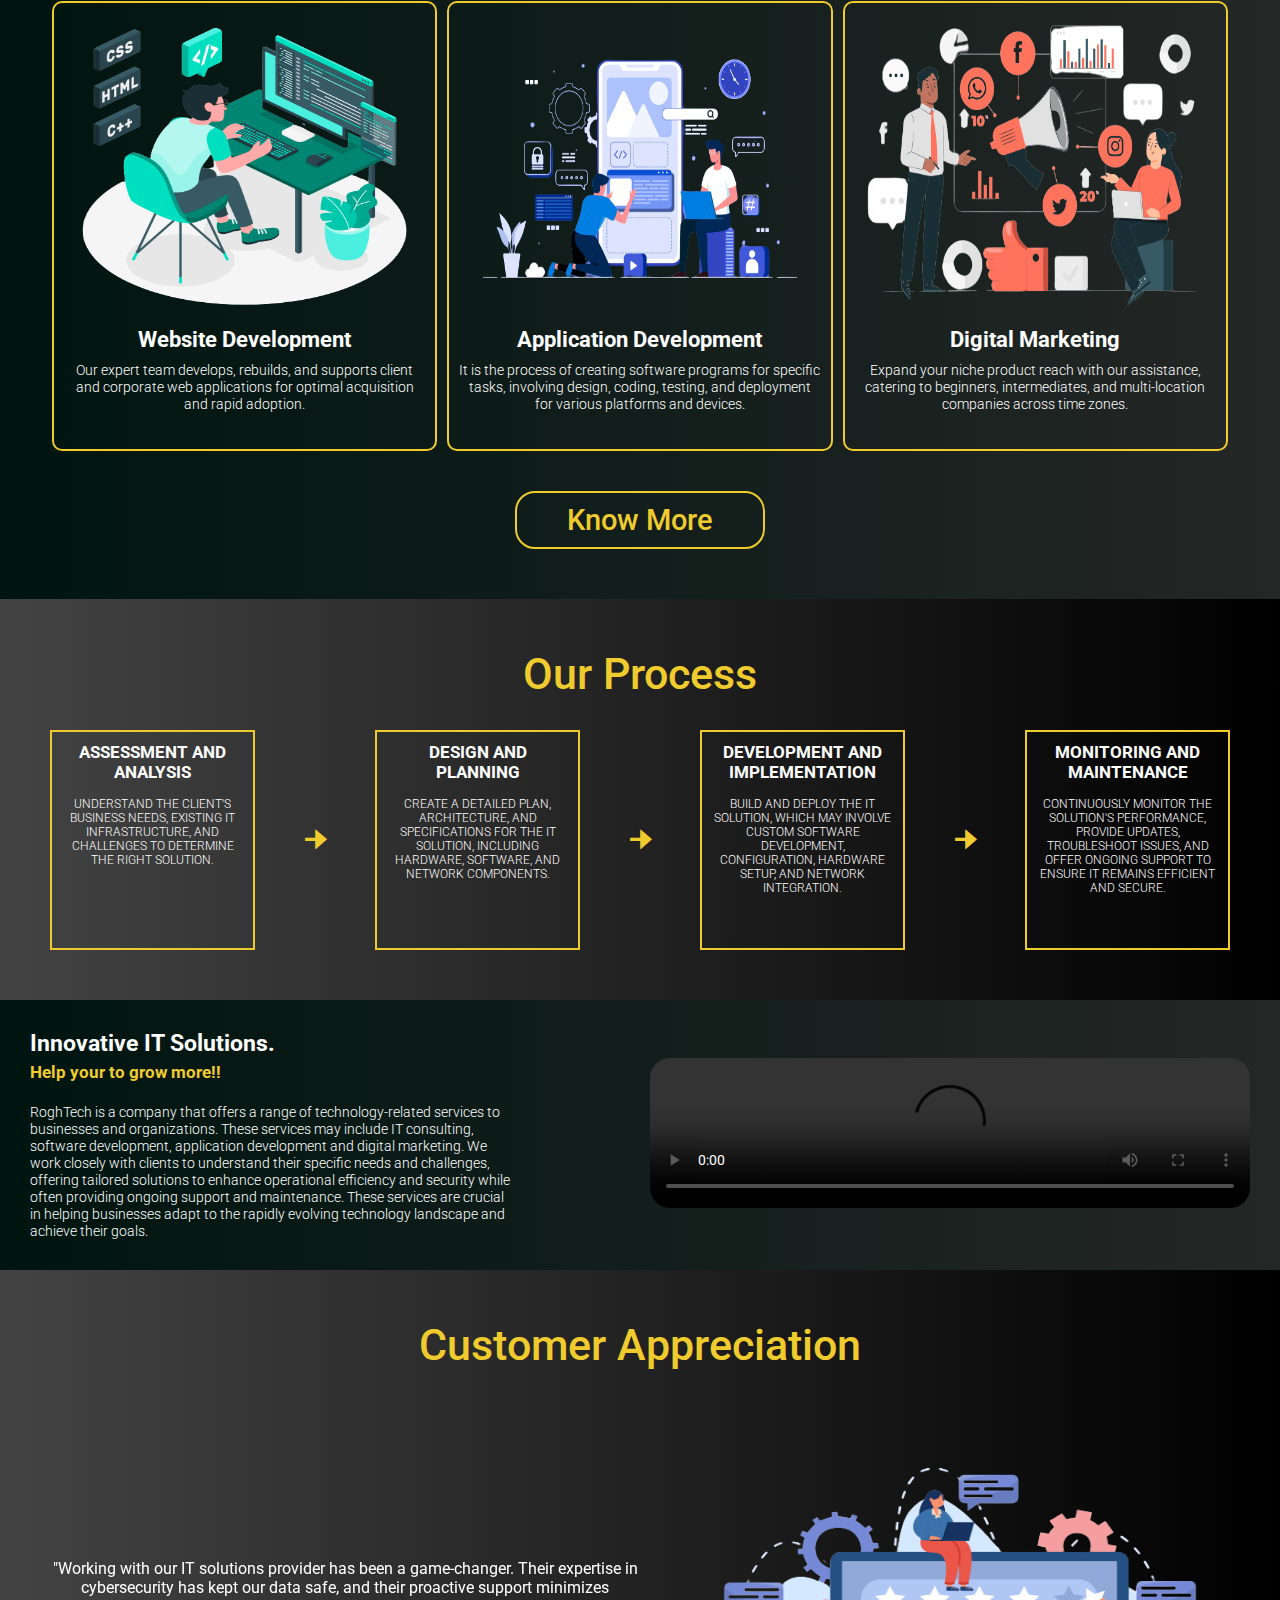
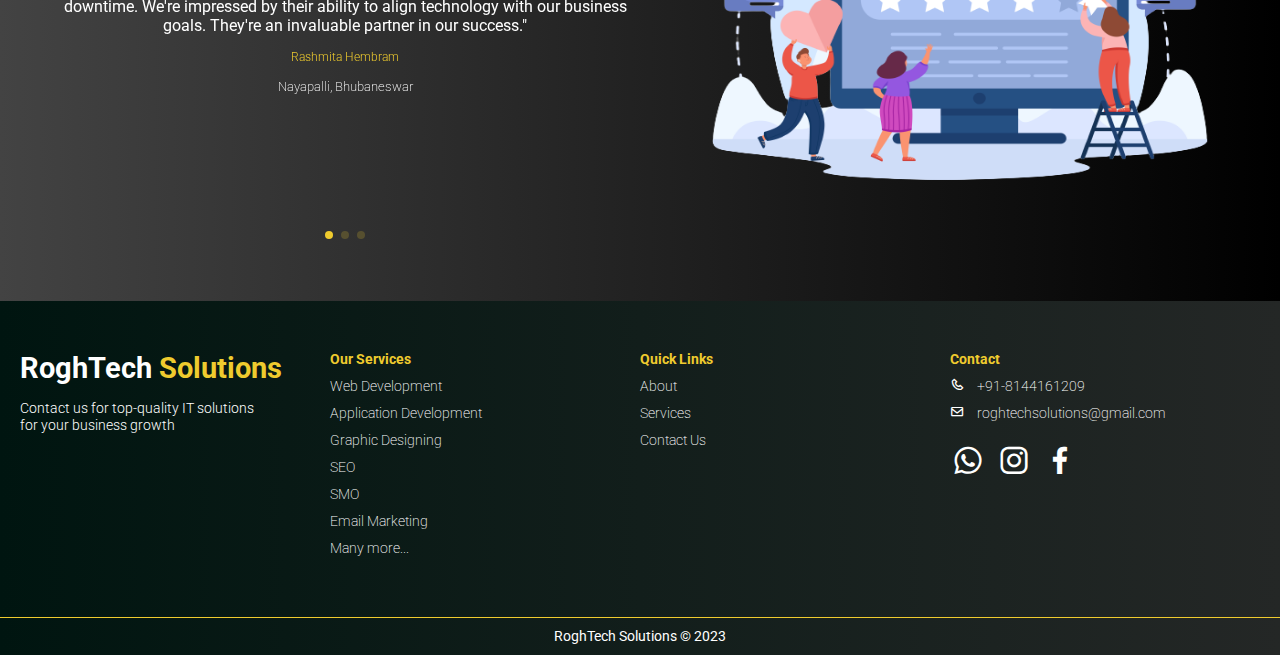
==== commit b270c6c3: "Update index.html" ====
--- a/index.html
+++ b/index.html
@@ -29,7 +29,7 @@
   <body>
     <section class="header" id="header">
       <div class="image-back">
-        <video src="images/background.mp4" loop muted autoplay></video>
+        <video src="images/background.mp4" loop muted autoplay playsinline></video>
       </div>
 
       <div class="nav-bar">
--- a/styles.css
+++ b/styles.css
@@ -30,6 +30,8 @@
 .btn:hover {
   color: #000;
   background-color: #efcb2e;
+  outline: none;
+  border: 2px solid transparent;
 }
 
 /* header part */
@@ -337,7 +339,7 @@
 
 .cont {
   width: 25%;
-  height: 180px;
+  height: 220px;
   padding: 10px;
   border: 2px solid #efcb2e;
 }
@@ -500,7 +502,7 @@
   justify-content: center;
   align-items: center;
   flex-direction: column;
-  height: 40vh;
+  height: 50vh;
   color: white;
 }
 
@@ -622,7 +624,9 @@
 }
 
 .footer-social-media {
-  text-align: left;
+  display: flex;
+  justify-content: start;
+  align-items: center;
   margin-top: 20px;
 }
 
@@ -846,7 +850,9 @@
   font-size: 1.6rem;
   color: #5fc7cf;
 }
-
+.address p {
+  color: white;
+}
 .address h2 {
   margin: 20px 0;
 }
@@ -872,7 +878,7 @@
 
 .google-map iframe {
   width: 100%;
-  height: 320px;
+  height: 280px;
 }
 
 .contact-form-input {
@@ -965,6 +971,7 @@
   }
 
   .sol-cont {
+    width: 48%;
     height: 350px;
   }
 
@@ -983,6 +990,22 @@
 
   .contact-address {
     gap: 20px;
+  }
+
+  .test-img {
+    display: none;
+  }
+
+  .test-review {
+    width: 100%;
+  }
+
+  .swiper-slide {
+    height: 35vh;
+  }
+
+  .mobile-process-container {
+    width: 100%;
   }
 }
 
@@ -1085,115 +1108,53 @@
     padding: 10px;
   }
 
-  .nav-bar {
-    padding: 20px;
-  }
-
-  .extra-nav-bar {
-    padding: 20px 0;
-  }
-
   .nav-bar .menu-icon,
   .extra-nav-bar .menu-icon {
     display: block;
     font-size: 3rem;
   }
 
-  .img-back-content {
-    bottom: 30%;
-  }
-
   .addon-content {
     align-items: center;
     flex-direction: column;
   }
 
-  .add-container {
-    width: 100%;
-  }
-
-  #add-img-hide {
-    display: block;
-  }
-
-  .solutions-container {
-    gap: 50px;
-  }
-  .sol-cont {
-    height: 320px;
-  }
-
-  .sol-cont img {
+  .add-img {
+    width: 100%;
+  }
+
+  .add-img img {
+    width: 48%;
+    height: 200px;
+  }
+
+  .add-img #add-img-hide {
     height: 160px;
   }
 
-  .contact-address {
-    gap: 10px;
-  }
-
-  .contact-address .address {
-    width: 32%;
-    padding: 10px;
-  }
-
-  #process {
-    display: none;
-  }
-  #mob-process {
-    display: block;
-  }
-
-  .test-img img {
-    height: 300px;
-  }
-
-  #review h1 {
-    margin-bottom: 0;
-  }
-
-  .serv-container {
-    grid-template-columns: repeat(2, 1fr);
-  }
-}
-
-@media screen and (max-width: 580px) {
-  .top-addon h1 {
-    font-size: 3rem;
-  }
   .top-addon p {
     font-size: 10px;
   }
 
-  .add-img {
-    width: 100%;
-    gap: 10px;
+  .top-addon h1 {
+    font-size: 2.5rem;
   }
 
   .add-container {
-    gap: 10px;
-  }
-  .addon-content {
-    margin-top: 20px;
-  }
-  .addon-content img {
-    width: 50%;
-    height: 220px;
-  }
-
-  #add-img-hide {
-    height: 160px;
+    width: 100%;
+    flex-direction: column;
   }
 
   .solutions-container {
-    gap: 10px;
+    flex-direction: column;
   }
 
   .sol-cont {
-    width: 48%;
+    width: 100%;
   }
 
   .mobile-process-container {
-    width: 100%;
+    grid-template-columns: repeat(1, 1fr);
   }
 
   .mobile-process-container .cont {
@@ -1212,10 +1173,6 @@
     width: 100%;
   }
 
-  .review-container {
-    flex-direction: column;
-  }
-
   .test-review {
     width: 100%;
   }
@@ -1230,221 +1187,75 @@
 
   .container-footer .row .col-md-2 {
     width: 100%;
-    margin-bottom: 20px;
-  }
-
-  .serv-container {
-    grid-template-columns: repeat(2, 1fr);
-  }
-}
-
-@media screen and (max-width: 420px) {
-  .h1 {
-    font-size: 2rem;
-  }
-  .top-addon h1 {
-    font-size: 2rem;
-  }
-  .top-addon p {
-    font-size: 8px;
-  }
-
-  .add-img {
-    width: 100%;
-    gap: 10px;
-  }
-
-  .add-container {
+    margin-bottom: 10px;
+  }
+
+  /* about media */
+
+  .about-intro {
+    padding: 20px;
     flex-direction: column;
-    gap: 10px;
-  }
-
-  .addon-content {
-    margin-top: 20px;
-  }
-
-  .addon-content img {
-    width: 50%;
-    height: 180px;
-  }
-
-  #add-img-hide {
-    height: 140px;
-  }
-
-  .add-cont {
-    height: auto;
-  }
-
-  .solutions-container {
+  }
+
+  .about-intro p {
+    width: 100%;
+  }
+
+  .intro-tag {
+    width: 100%;
+    text-align: left;
+    margin-bottom: 15px;
+  }
+
+  .about-history {
+    padding: 20px;
     flex-direction: column;
-    gap: 20px;
-  }
-
-  .sol-cont {
-    width: 100%;
-  }
-
-  .sol-cont img {
-    height: 180px;
-  }
-
-  .mobile-process-container {
-    width: 100%;
-    grid-template-columns: repeat(1, 1fr);
-  }
-
-  .mobile-process-container .cont {
-    height: auto;
-  }
-
-  #video-cont {
+    gap: 15px;
+  }
+
+  .about-history p {
+    width: 100%;
+  }
+
+  .about-mission {
+    padding: 20px;
     flex-direction: column;
-  }
-
-  .video-content {
-    width: 100%;
-  }
-
-  .video-actual {
-    width: 100%;
-  }
-
-  .review-container {
-    flex-direction: column;
-  }
-
-  .test-review {
-    width: 100%;
-  }
-
-  .test-img {
-    display: none;
-  }
-
-  .container-footer .row {
-    flex-direction: column;
-  }
-
-  .container-footer .row .col-md-2 {
-    width: 100%;
-    margin-bottom: 20px;
-  }
-
-  .about-intro {
-    flex-direction: column;
-  }
-
-  .about-intro .intro-tag {
-    width: 100%;
-    text-align: left;
-  }
-
-  .about-intro p {
-    text-align: left;
-    width: 100%;
-    margin-top: 20px;
-  }
-
-  .about-history {
-    flex-direction: column;
-    text-align: left;
-    gap: 20px;
-  }
-
-  .about-history h4 {
-    width: 100%;
-  }
-
-  .about-history p {
-    width: 100%;
-  }
-
-  .about-history .span2 {
-    display: none;
-  }
-
-  .about-mission {
-    flex-direction: column;
-    gap: 20px;
-  }
-
-  .about-mission .mission-container {
-    width: 100%;
-  }
-
-  .about-mission .mission-container h2 {
-    width: 100%;
-  }
-
-  .about-mission .choose-container {
-    width: 100%;
+    gap: 40px;
+  }
+
+  .mission-container {
+    width: 100%;
+  }
+
+  .choose-container {
+    width: 100%;
+  }
+
+  #services {
+    padding: 20px;
   }
 
   .serv-container {
     grid-template-columns: repeat(1, 1fr);
   }
 
-  .extra-header .about-content .h1 {
-    font-size: 4rem;
+  .contact-address {
+    flex-direction: column;
   }
 
   #contact {
     padding: 20px;
   }
 
-  .contact-address {
-    flex-direction: column;
-  }
-
-  .contact-address .address {
-    width: 100%;
-    padding: 10px;
+  .address {
+    width: 100%;
   }
 
   .contact-form-input {
     width: 100%;
   }
 
-  .contact-form-input .form-btn {
-    width: 40%;
-  }
-
   .google-map {
     width: 100%;
   }
-
-  .google-map iframe {
-    height: 200px;
-  }
-}
-
-@media screen and (max-width: 380px) {
-  .img-back-content {
-    bottom: 10%;
-  }
-
-  .top-addon h1 {
-    font-size: 1.8rem;
-  }
-
-  .top-addon p {
-    font-size: 6px;
-  }
-
-  .addon-content img {
-    height: 160px;
-  }
-
-  #add-img-hide {
-    height: 120px;
-  }
-
-  #review {
-    padding: 20px;
-  }
-
-  .swiper-wrapper {
-    padding: 20px 0;
-  }
-}
+}
